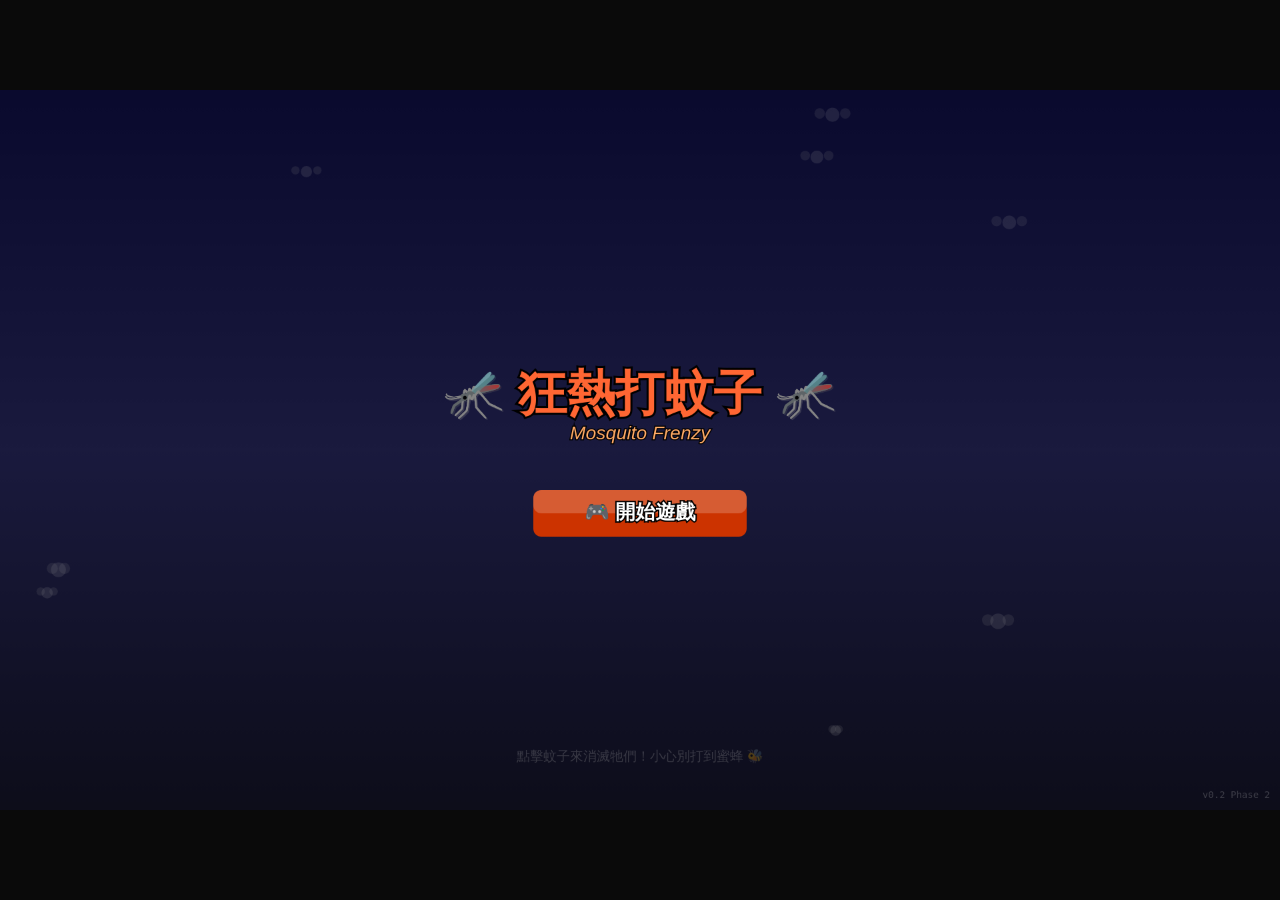
==== game/index.html @ 18ef454f "init init" ====
<!DOCTYPE html>
<html lang="zh-TW">
<head>
    <meta charset="UTF-8">
    <meta name="viewport" content="width=device-width, initial-scale=1.0, user-scalable=no">
    <meta name="description" content="《狂熱打蚊子》— 一款刺激的網頁打蚊子遊戲！點擊、連擊、升級武器，消滅所有蚊子！">
    <title>狂熱打蚊子 Mosquito Frenzy</title>
    <link rel="stylesheet" href="css/style.css">
</head>
<body>
    <!-- 遊戲主畫布 -->
    <div id="game-container">
        <canvas id="game-canvas"></canvas>
    </div>

    <!-- 全域錯誤捕捉（在 module 載入之前） -->
    <script>
        // 偵測是否透過 file:// 開啟（ES6 Module 不支援 file://）
        if (window.location.protocol === 'file:') {
            document.addEventListener('DOMContentLoaded', function() {
                var canvas = document.getElementById('game-canvas');
                if (canvas) {
                    var ctx = canvas.getContext('2d');
                    canvas.width = 960;
                    canvas.height = 540;
                    ctx.fillStyle = '#1a1a2e';
                    ctx.fillRect(0, 0, 960, 540);
                    ctx.fillStyle = '#ff6644';
                    ctx.font = 'bold 32px Arial';
                    ctx.textAlign = 'center';
                    ctx.fillText('⚠️ 請透過 HTTP Server 開啟', 480, 170);
                    ctx.fillStyle = '#ffffff';
                    ctx.font = '20px Arial';
                    ctx.fillText('ES6 Module 不支援 file:// 協定', 480, 220);
                    ctx.fillStyle = '#88ccff';
                    ctx.font = '18px monospace';
                    ctx.fillText('請在 WSL 終端機中執行：', 480, 280);
                    ctx.fillStyle = '#44ff88';
                    ctx.font = 'bold 18px monospace';
                    ctx.fillText('python3 -m http.server 8080', 480, 310);
                    ctx.fillStyle = '#88ccff';
                    ctx.font = '18px monospace';
                    ctx.fillText('然後在瀏覽器開啟：', 480, 360);
                    ctx.fillStyle = '#44ff88';
                    ctx.font = 'bold 18px monospace';
                    ctx.fillText('http://localhost:8080', 480, 390);
                }
            });
        }

        window.addEventListener('error', function(e) {
            console.error('🚨 全域錯誤:', e.message, e.filename, e.lineno);
            var canvas = document.getElementById('game-canvas');
            if (canvas && !window._errorShown) {
                window._errorShown = true;
                var ctx = canvas.getContext('2d');
                canvas.width = 960;
                canvas.height = 540;
                ctx.fillStyle = '#1a1a2e';
                ctx.fillRect(0, 0, 960, 540);
                ctx.fillStyle = '#ff4444';
                ctx.font = '28px Arial';
                ctx.textAlign = 'center';
                ctx.fillText('⚠️ 遊戲載入錯誤', 480, 200);
                ctx.fillStyle = '#ffffff';
                ctx.font = '16px monospace';
                // 截斷過長的錯誤訊息
                var msg = (e.message || 'Unknown error');
                if (msg.length > 80) msg = msg.substring(0, 80) + '...';
                ctx.fillText(msg, 480, 250);
                ctx.fillStyle = '#aaaaaa';
                ctx.font = '14px monospace';
                var loc = (e.filename || '').split('/').pop() + ':' + (e.lineno || '');
                ctx.fillText(loc, 480, 280);
                ctx.fillStyle = '#88ccff';
                ctx.font = '16px Arial';
                ctx.fillText('請按 F12 開啟 DevTools Console 查看詳細錯誤', 480, 330);
            }
        });

        window.addEventListener('unhandledrejection', function(e) {
            console.error('🚨 未處理的 Promise 錯誤:', e.reason);
        });
    </script>

    <!-- 使用 ES6 Module 載入遊戲進入點（?v= 用於 cache-busting） -->
    <script type="module" src="js/main.js?v=2"></script>
</body>
</html>
---- game/css/style.css ----
/* ============================================
   《狂熱打蚊子》全域樣式
   - CSS Reset
   - Canvas 滿版 + RWD 等比縮放居中
   - 禁止觸控預設行為
   ============================================ */

/* --- CSS Reset --- */
*, *::before, *::after {
    margin: 0;
    padding: 0;
    box-sizing: border-box;
}

/* --- 根元素與 Body --- */
html, body {
    width: 100%;
    height: 100%;
    overflow: hidden;           /* 禁止卷軸 */
    background-color: #0a0a0a; /* 畫布外側的深色背景 */
    /* 禁止觸控裝置的預設行為 */
    touch-action: none;
    -webkit-touch-callout: none;
    -webkit-user-select: none;
    user-select: none;
}

/* --- 遊戲容器：Flexbox 居中 --- */
#game-container {
    width: 100%;
    height: 100%;
    display: flex;
    justify-content: center;
    align-items: center;
}

/* --- Canvas：維持 16:9 等比縮放 --- */
#game-canvas {
    /* 
     * 使用 aspect-ratio 搭配 max-width/max-height 
     * 確保 Canvas 永遠維持 16:9 且不超出視窗 
     */
    aspect-ratio: 16 / 9;
    max-width: 100%;
    max-height: 100%;
    width: 100%;
    height: auto;

    /* 像素風格渲染（若需要）可取消下方註解 */
    /* image-rendering: pixelated; */

    /* Canvas 本身的背景色，用於確認渲染是否正常 */
    background-color: #1a1a2e;

    /* 遊戲中由 JS 動態加入 .playing class 來隱藏預設游標 */
    display: block; /* 移除 inline 元素的底部間距 */
}

#game-canvas.playing {
    cursor: none;
}

/* --- 響應式微調 --- */
@media (max-aspect-ratio: 16/9) {
    /* 視窗比 16:9 更「高」時，以寬度為基準 */
    #game-canvas {
        width: 100%;
        height: auto;
    }
}

@media (min-aspect-ratio: 16/9) {
    /* 視窗比 16:9 更「寬」時，以高度為基準 */
    #game-canvas {
        width: auto;
        height: 100%;
    }
}
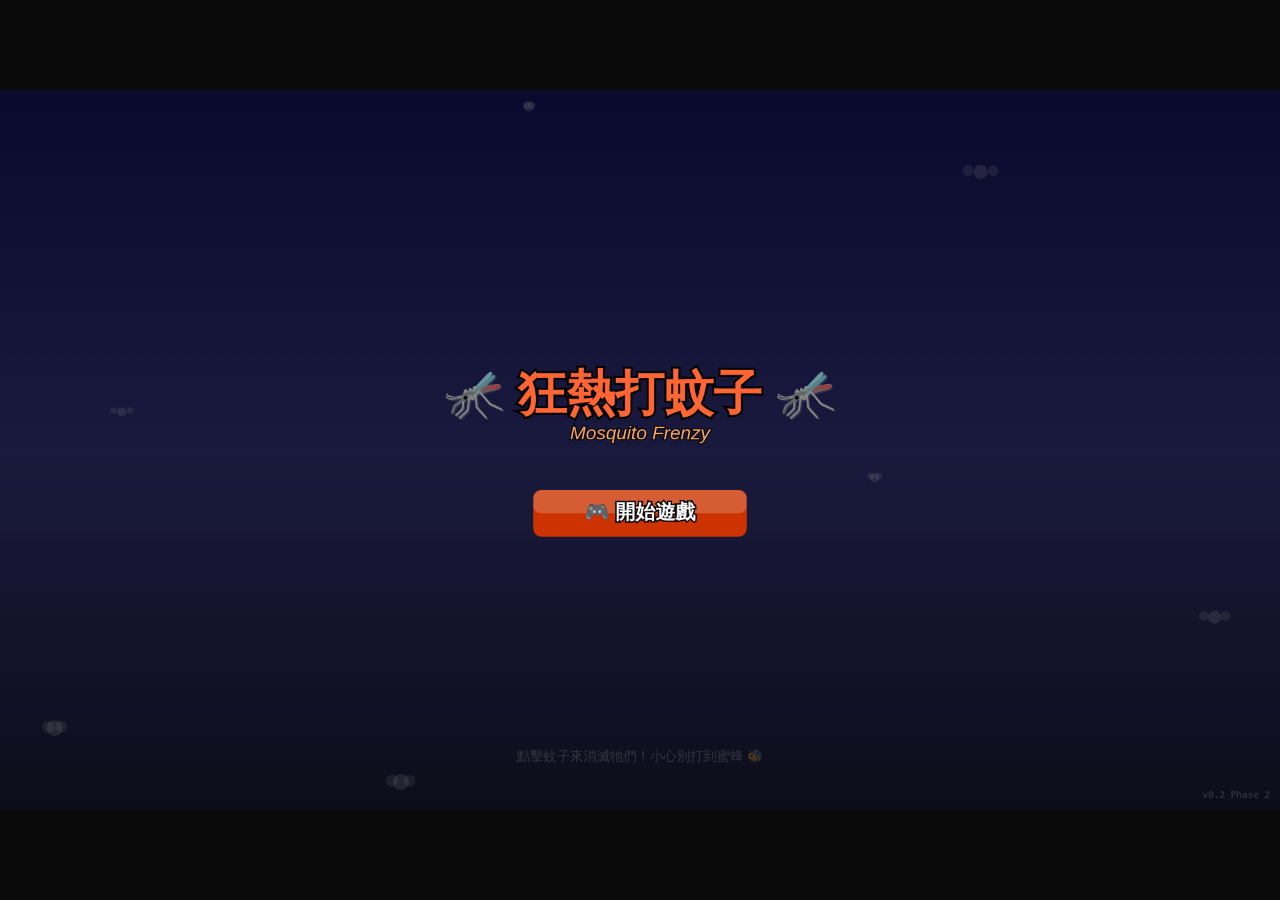
==== commit 926f169e: "chore: update module versions to v3 across all game files for consistency" ====
--- a/game/index.html
+++ b/game/index.html
@@ -84,6 +84,6 @@
     </script>
 
     <!-- 使用 ES6 Module 載入遊戲進入點（?v= 用於 cache-busting） -->
-    <script type="module" src="js/main.js?v=2"></script>
+    <script type="module" src="js/main.js?v=3"></script>
 </body>
 </html>
